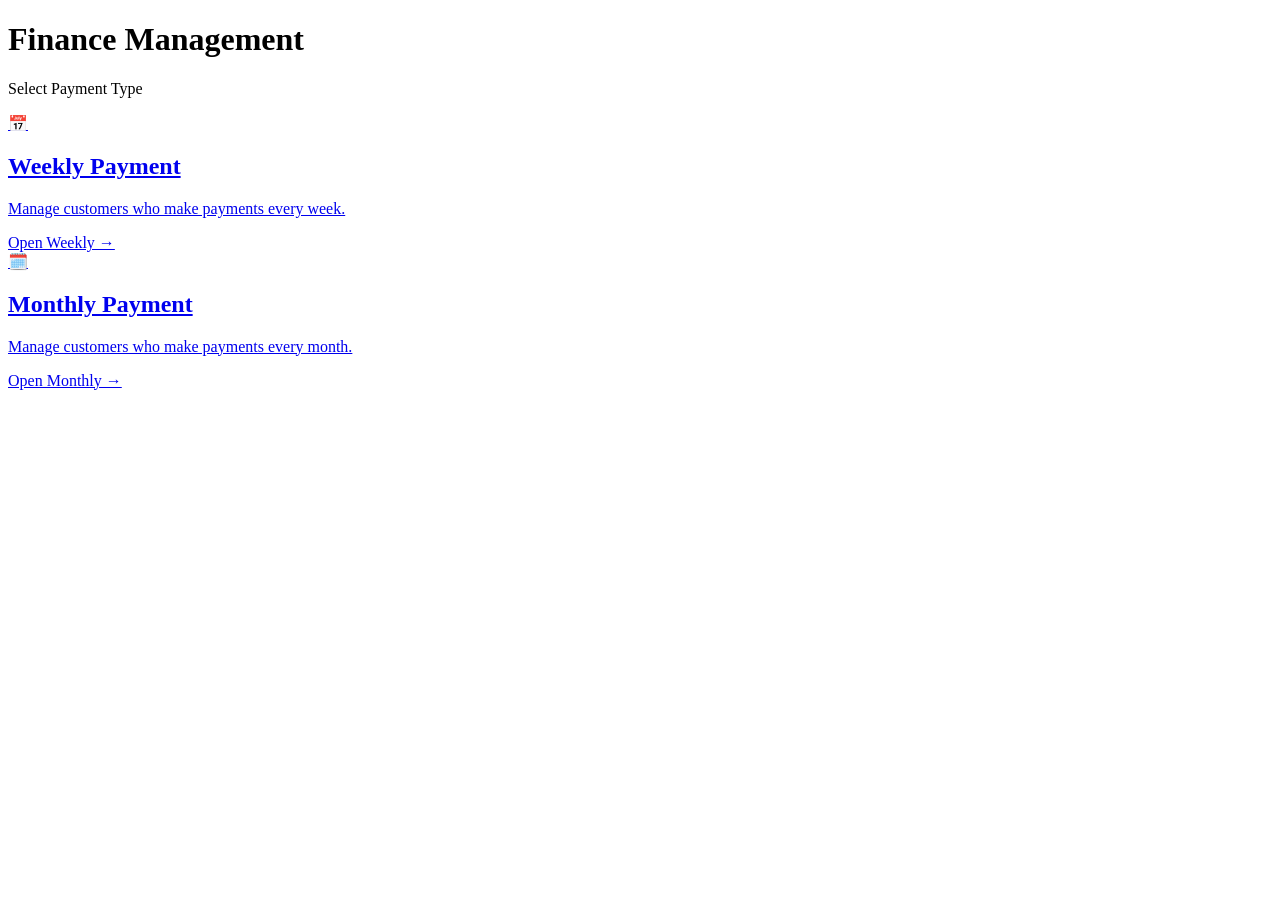
==== templates/index.html @ 693e14ab "Finance Management Website" ====
<!DOCTYPE html>
<html lang="en">

<head>

    <meta charset="UTF-8">

    <meta name="viewport"
          content="width=device-width, initial-scale=1.0">

    <title>Finance Management</title>

    <link rel="stylesheet"
          href="{{ url_for('static', filename='style.css') }}">

</head>


<body class="selection-page">

    <div class="selection-container">

        <h1>Finance Management</h1>

        <p class="subtitle">
            Select Payment Type
        </p>


        <div class="payment-options">

            <a href="/weekly"
               class="payment-card weekly-card">

                <div class="payment-icon">
                    📅
                </div>

                <h2>Weekly Payment</h2>

                <p>
                    Manage customers who make
                    payments every week.
                </p>

                <span class="select-button">
                    Open Weekly →
                </span>

            </a>


            <a href="/monthly"
               class="payment-card monthly-card">

                <div class="payment-icon">
                    🗓️
                </div>

                <h2>Monthly Payment</h2>

                <p>
                    Manage customers who make
                    payments every month.
                </p>

                <span class="select-button">
                    Open Monthly →
                </span>

            </a>

        </div>

    </div>

</body>

</html>
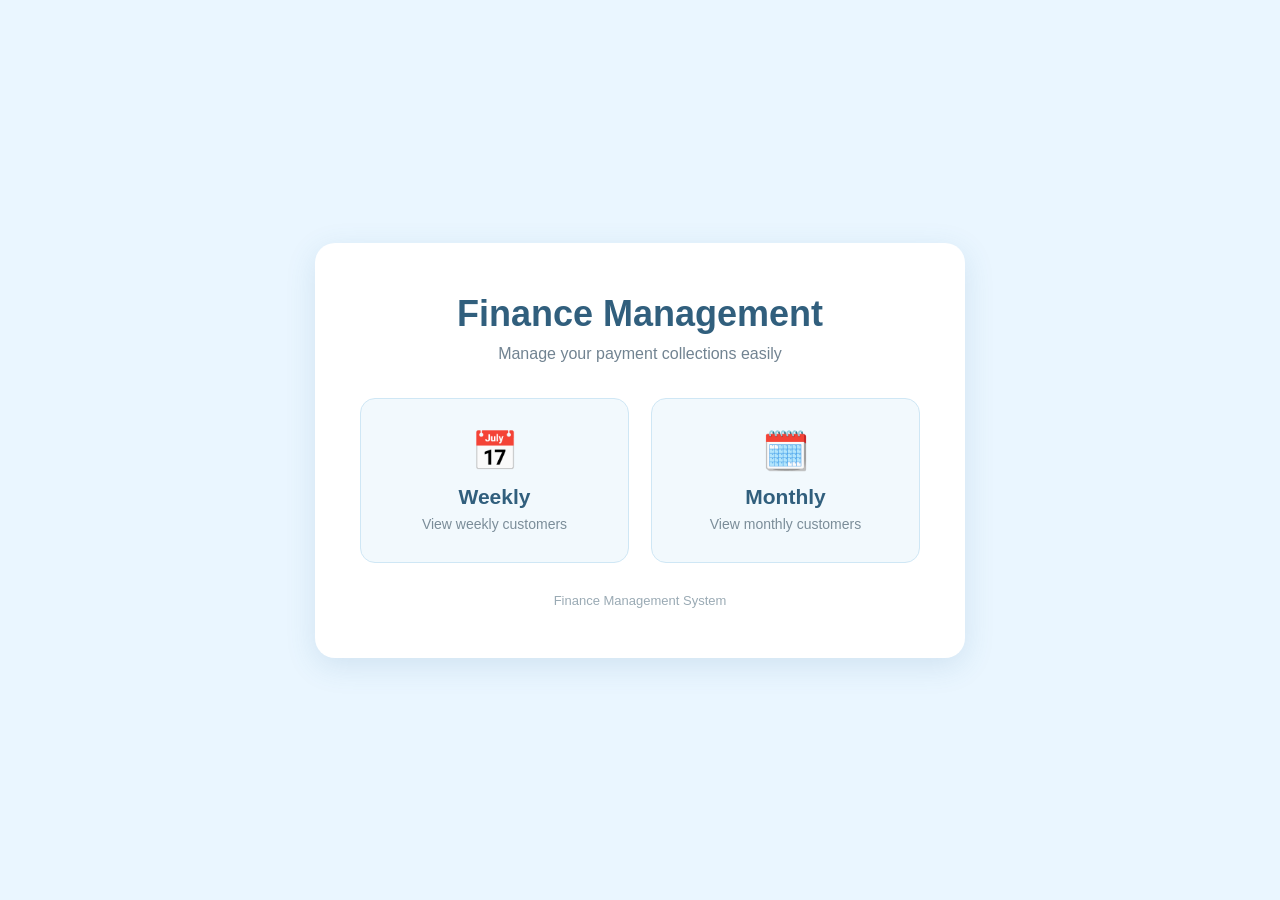
==== commit 1d1fc1bc: "Prepare website for deployment" ====
--- a/templates/index.html
+++ b/templates/index.html
@@ -1,79 +1,203 @@
 <!DOCTYPE html>
 <html lang="en">
-
 <head>
-
     <meta charset="UTF-8">
-
-    <meta name="viewport"
-          content="width=device-width, initial-scale=1.0">
+    <meta name="viewport" content="width=device-width, initial-scale=1.0">
 
     <title>Finance Management</title>
 
-    <link rel="stylesheet"
-          href="{{ url_for('static', filename='style.css') }}">
-
+    <style>
+        * {
+            box-sizing: border-box;
+        }
+
+        body {
+            margin: 0;
+            font-family: Arial, Helvetica, sans-serif;
+            background: #eaf6ff;
+            min-height: 100vh;
+        }
+
+        .home {
+            min-height: 100vh;
+
+            display: flex;
+            justify-content: center;
+            align-items: center;
+
+            padding: 30px;
+        }
+
+        .home-card {
+            width: 100%;
+            max-width: 650px;
+
+            background: white;
+
+            padding: 50px 45px;
+
+            border-radius: 20px;
+
+            text-align: center;
+
+            box-shadow: 0 8px 30px rgba(60, 120, 160, 0.15);
+        }
+
+        h1 {
+            margin: 0;
+
+            font-size: 36px;
+
+            color: #315f7d;
+        }
+
+        .subtitle {
+            margin-top: 10px;
+
+            color: #718391;
+
+            font-size: 16px;
+        }
+
+        .options {
+            display: grid;
+
+            grid-template-columns: repeat(2, 1fr);
+
+            gap: 22px;
+
+            margin-top: 35px;
+        }
+
+        .option {
+            text-decoration: none;
+
+            background: #f2f9fd;
+
+            border: 1px solid #cfe7f5;
+
+            border-radius: 15px;
+
+            padding: 30px 20px;
+
+            color: #315f7d;
+
+            transition: 0.2s;
+        }
+
+        .option:hover {
+            background: #e4f3fc;
+
+            transform: translateY(-3px);
+
+            box-shadow: 0 6px 15px rgba(60, 120, 160, 0.12);
+        }
+
+        .option-icon {
+            font-size: 38px;
+
+            margin-bottom: 12px;
+        }
+
+        .option-title {
+            font-size: 21px;
+
+            font-weight: bold;
+        }
+
+        .option-text {
+            margin-top: 7px;
+
+            font-size: 14px;
+
+            color: #7b8d99;
+        }
+
+        .footer {
+            margin-top: 30px;
+
+            font-size: 13px;
+
+            color: #9aaab4;
+        }
+
+        @media (max-width: 600px) {
+
+            .home {
+                padding: 15px;
+            }
+
+            .home-card {
+                padding: 35px 20px;
+            }
+
+            h1 {
+                font-size: 29px;
+            }
+
+            .options {
+                grid-template-columns: 1fr;
+            }
+        }
+    </style>
 </head>
 
-
-<body class="selection-page">
-
-    <div class="selection-container">
+<body>
+
+<div class="home">
+
+    <div class="home-card">
 
         <h1>Finance Management</h1>
 
         <p class="subtitle">
-            Select Payment Type
+            Manage your payment collections easily
         </p>
 
-
-        <div class="payment-options">
-
-            <a href="/weekly"
-               class="payment-card weekly-card">
-
-                <div class="payment-icon">
+        <div class="options">
+
+            <a href="/weekly" class="option">
+
+                <div class="option-icon">
                     📅
                 </div>
 
-                <h2>Weekly Payment</h2>
-
-                <p>
-                    Manage customers who make
-                    payments every week.
-                </p>
-
-                <span class="select-button">
-                    Open Weekly →
-                </span>
+                <div class="option-title">
+                    Weekly
+                </div>
+
+                <div class="option-text">
+                    View weekly customers
+                </div>
 
             </a>
 
 
-            <a href="/monthly"
-               class="payment-card monthly-card">
-
-                <div class="payment-icon">
+            <a href="/monthly" class="option">
+
+                <div class="option-icon">
                     🗓️
                 </div>
 
-                <h2>Monthly Payment</h2>
-
-                <p>
-                    Manage customers who make
-                    payments every month.
-                </p>
-
-                <span class="select-button">
-                    Open Monthly →
-                </span>
+                <div class="option-title">
+                    Monthly
+                </div>
+
+                <div class="option-text">
+                    View monthly customers
+                </div>
 
             </a>
 
         </div>
 
+        <div class="footer">
+            Finance Management System
+        </div>
+
     </div>
 
+</div>
+
 </body>
-
 </html>
